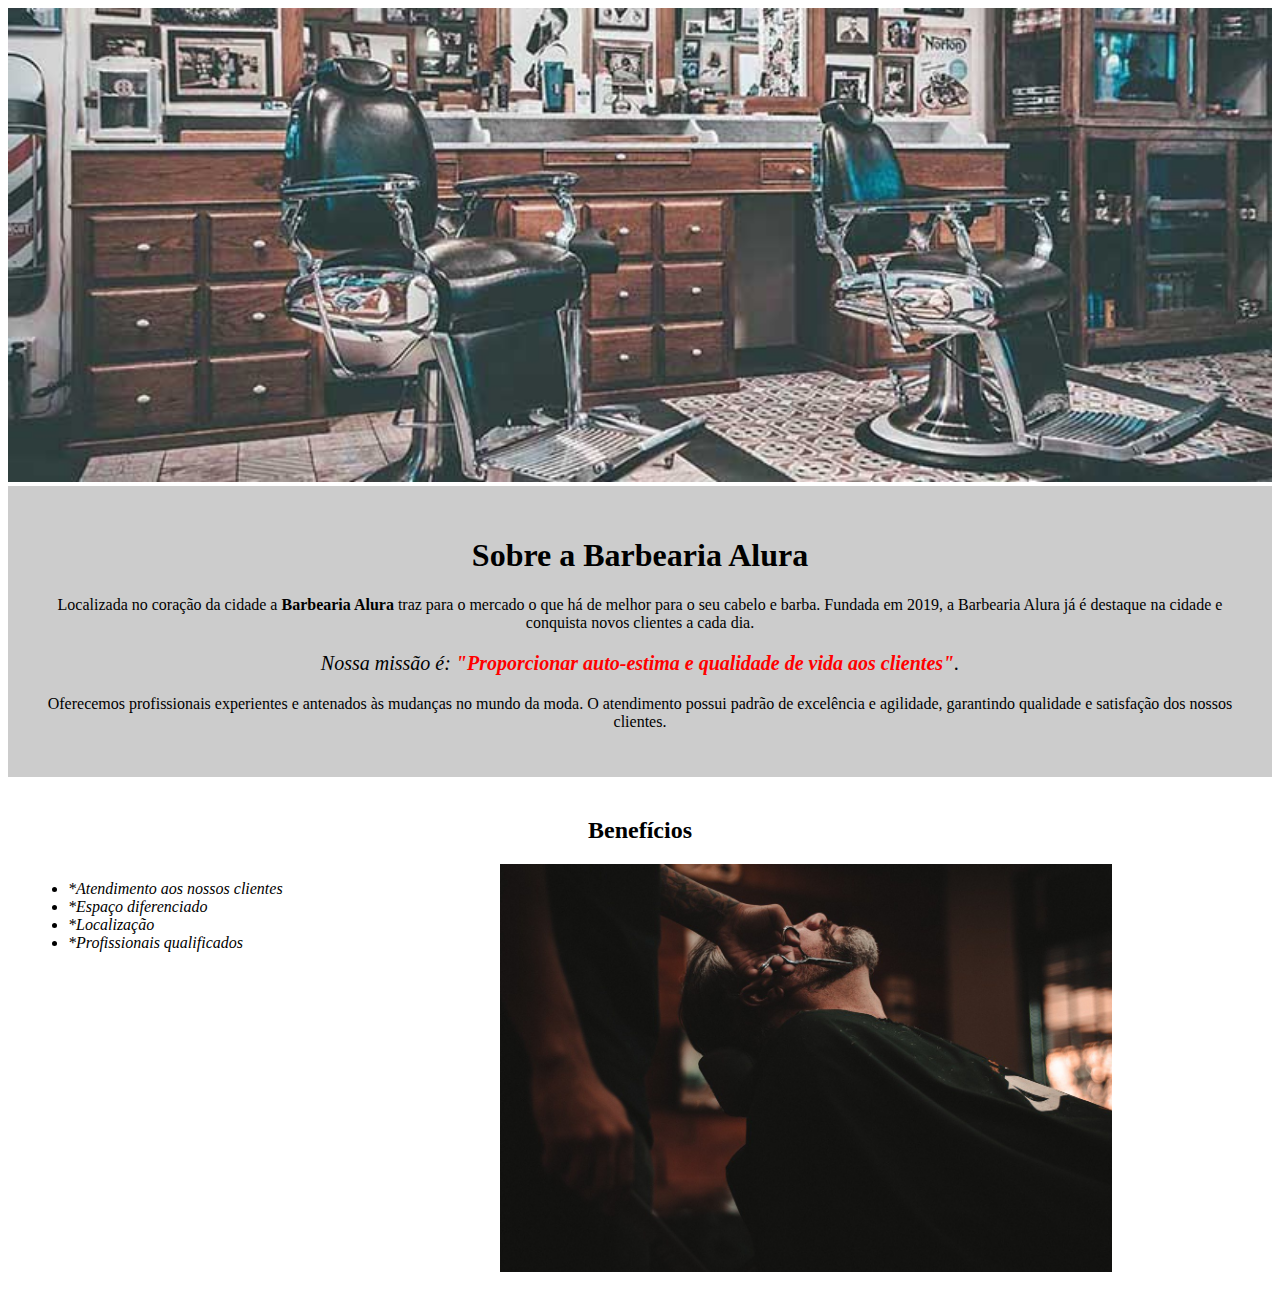
==== index.html @ 2e79b295 "Adicionado estilização a imagem do beneficio, e a lista de beneficios" ====
<!DOCTYPE html>
<html lang="PT-BR">
<head>
    <meta charset="UTF-8">
    <meta http-equiv="X-UA-Compatible" content="IE=edge">
    <meta name="viewport" content="width=device-width, initial-scale=1.0">
    <title>Barbearia Alura</title>
    <link rel="stylesheet" href="css/style.css">

</head>
    <body>

        <img id="banner" src="image/banner.jpg" alt="Banner">
        <div class="principal">
            <h1>Sobre a Barbearia Alura</h1>

                <p>Localizada no coração da cidade a <strong>Barbearia Alura</strong> traz para o mercado o que há de melhor para o seu cabelo e barba.
                    Fundada em 2019, a Barbearia Alura já é destaque na cidade e conquista novos clientes a cada dia.</p>

                <p id="missao"><em>Nossa missão é: <strong>"Proporcionar auto-estima e qualidade de vida aos clientes"</strong>.</em></p>

                <p> Oferecemos profissionais experientes e antenados às mudanças no mundo da moda.
                    O atendimento possui padrão de excelência e agilidade,
                    garantindo qualidade e satisfação dos nossos clientes.</p>
        </div>
        <div class="beneficios">   
            <h2>Benefícios</h2>
                <ul>
                    <li class="itens">*Atendimento aos nossos clientes</li>
                    <li class="itens">*Espaço diferenciado</li>
                    <li class="itens">*Localização</li>
                    <li class="itens">*Profissionais qualificados</li>
                </ul>

                <img src="image/beneficios.jpg" alt="beneficio" class="imagem_beneficios">
        </div>
    </body>
</html>
---- css/style.css ----
body{
   
}
#banner{
    width: 100%;
}

.principal{
    background:#CCCCCC;
    padding: 30px;
}

h1{
    text-align: center;
}

p{
    text-align: center;
}

#missao{
    font-size: 20px;
}

em strong{
    color: #FF0000;
}
ul{
    display: inline-block;
    vertical-align: top;
    width: 20%;
    margin-right: 15%;
}

.itens{
    font-style: italic;
}

.beneficios{
    background: #FFF;
    padding: 20px;
    
}

h2{
    text-align: center;
}

.imagem_beneficios{
    width: 50%;
}
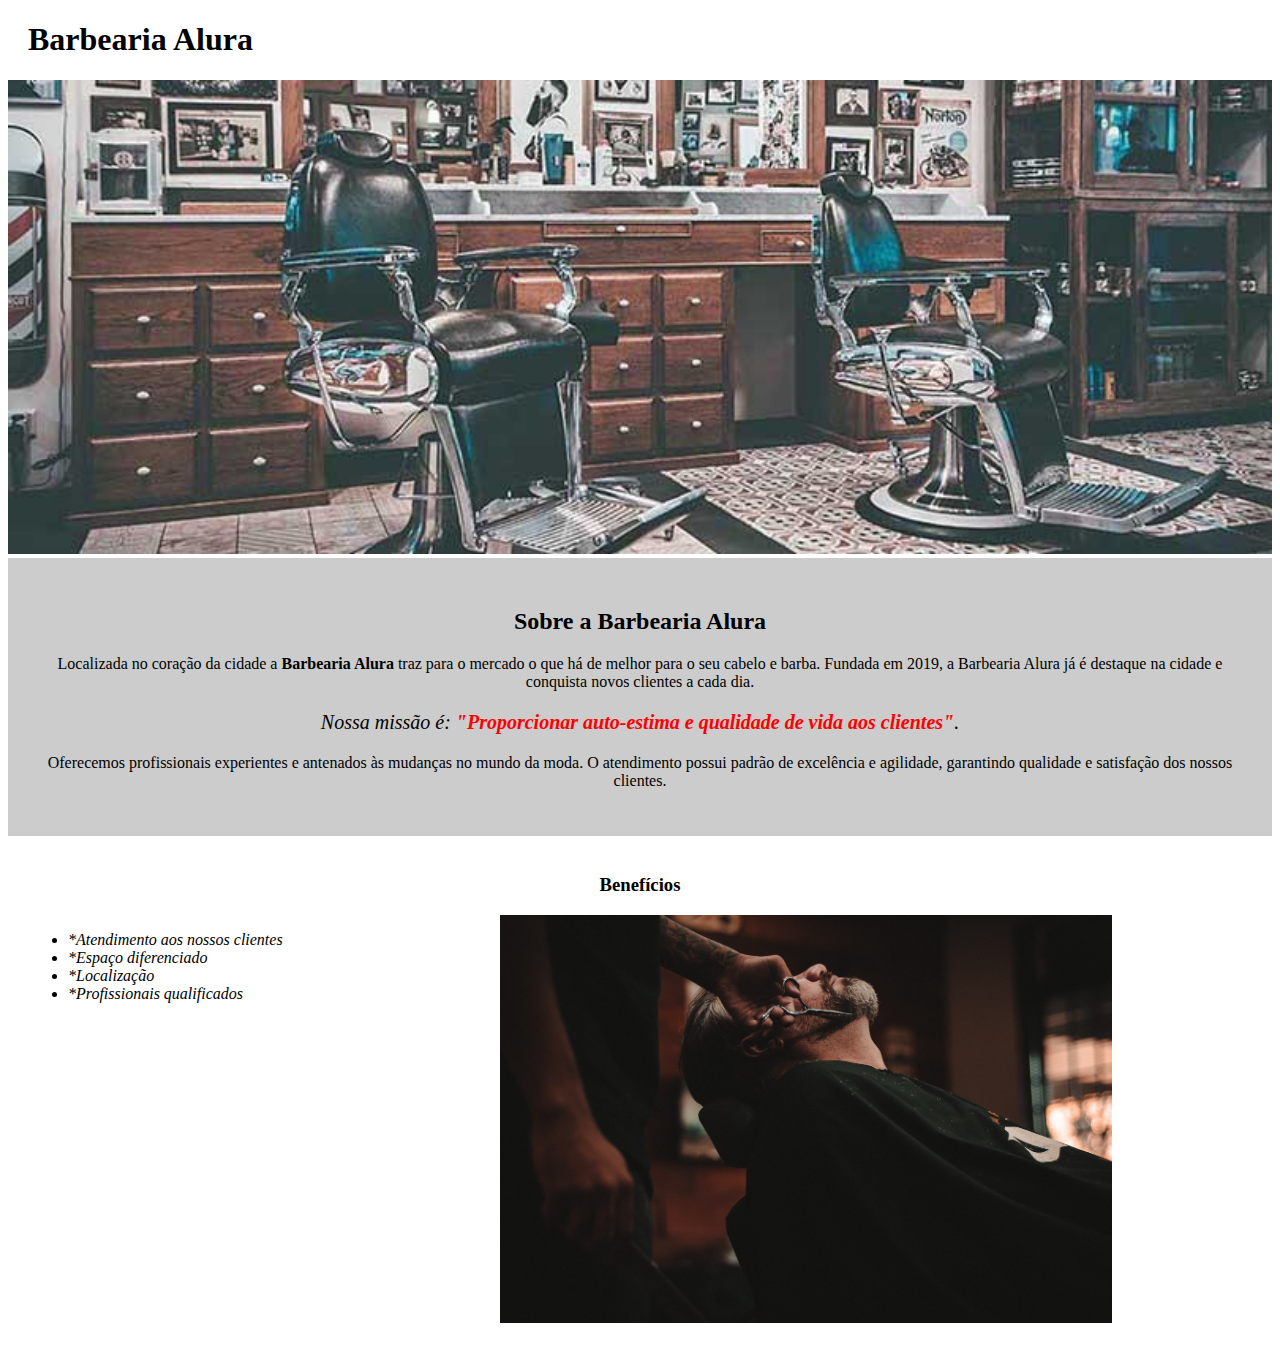
==== commit c812c15c: "Alterações feitas no css referente aos titulo (hq,h2,h3), section header adicionada para nome da pág" ====
--- a/index.html
+++ b/index.html
@@ -9,10 +9,13 @@
 
 </head>
     <body>
+        <header>
+            <h1 class="titulo-principal">Barbearia Alura</h1>
+        </header>
 
         <img id="banner" src="image/banner.jpg" alt="Banner">
         <div class="principal">
-            <h1>Sobre a Barbearia Alura</h1>
+            <h2 class="titulo-centralizado">Sobre a Barbearia Alura</h2>
 
                 <p>Localizada no coração da cidade a <strong>Barbearia Alura</strong> traz para o mercado o que há de melhor para o seu cabelo e barba.
                     Fundada em 2019, a Barbearia Alura já é destaque na cidade e conquista novos clientes a cada dia.</p>
@@ -24,7 +27,7 @@
                     garantindo qualidade e satisfação dos nossos clientes.</p>
         </div>
         <div class="beneficios">   
-            <h2>Benefícios</h2>
+            <h3 class="titulo-centralizado">Benefícios</h3>
                 <ul>
                     <li class="itens">*Atendimento aos nossos clientes</li>
                     <li class="itens">*Espaço diferenciado</li>
--- a/css/style.css
+++ b/css/style.css
@@ -1,6 +1,4 @@
-body{
-   
-}
+
 #banner{
     width: 100%;
 }
@@ -9,8 +7,10 @@
     background:#CCCCCC;
     padding: 30px;
 }
-
-h1{
+.titulo-principal{
+    padding-left: 20px;
+}
+.titulo-centralizado{
     text-align: center;
 }
 
@@ -42,10 +42,6 @@
     
 }
 
-h2{
-    text-align: center;
-}
-
 .imagem_beneficios{
     width: 50%;
 }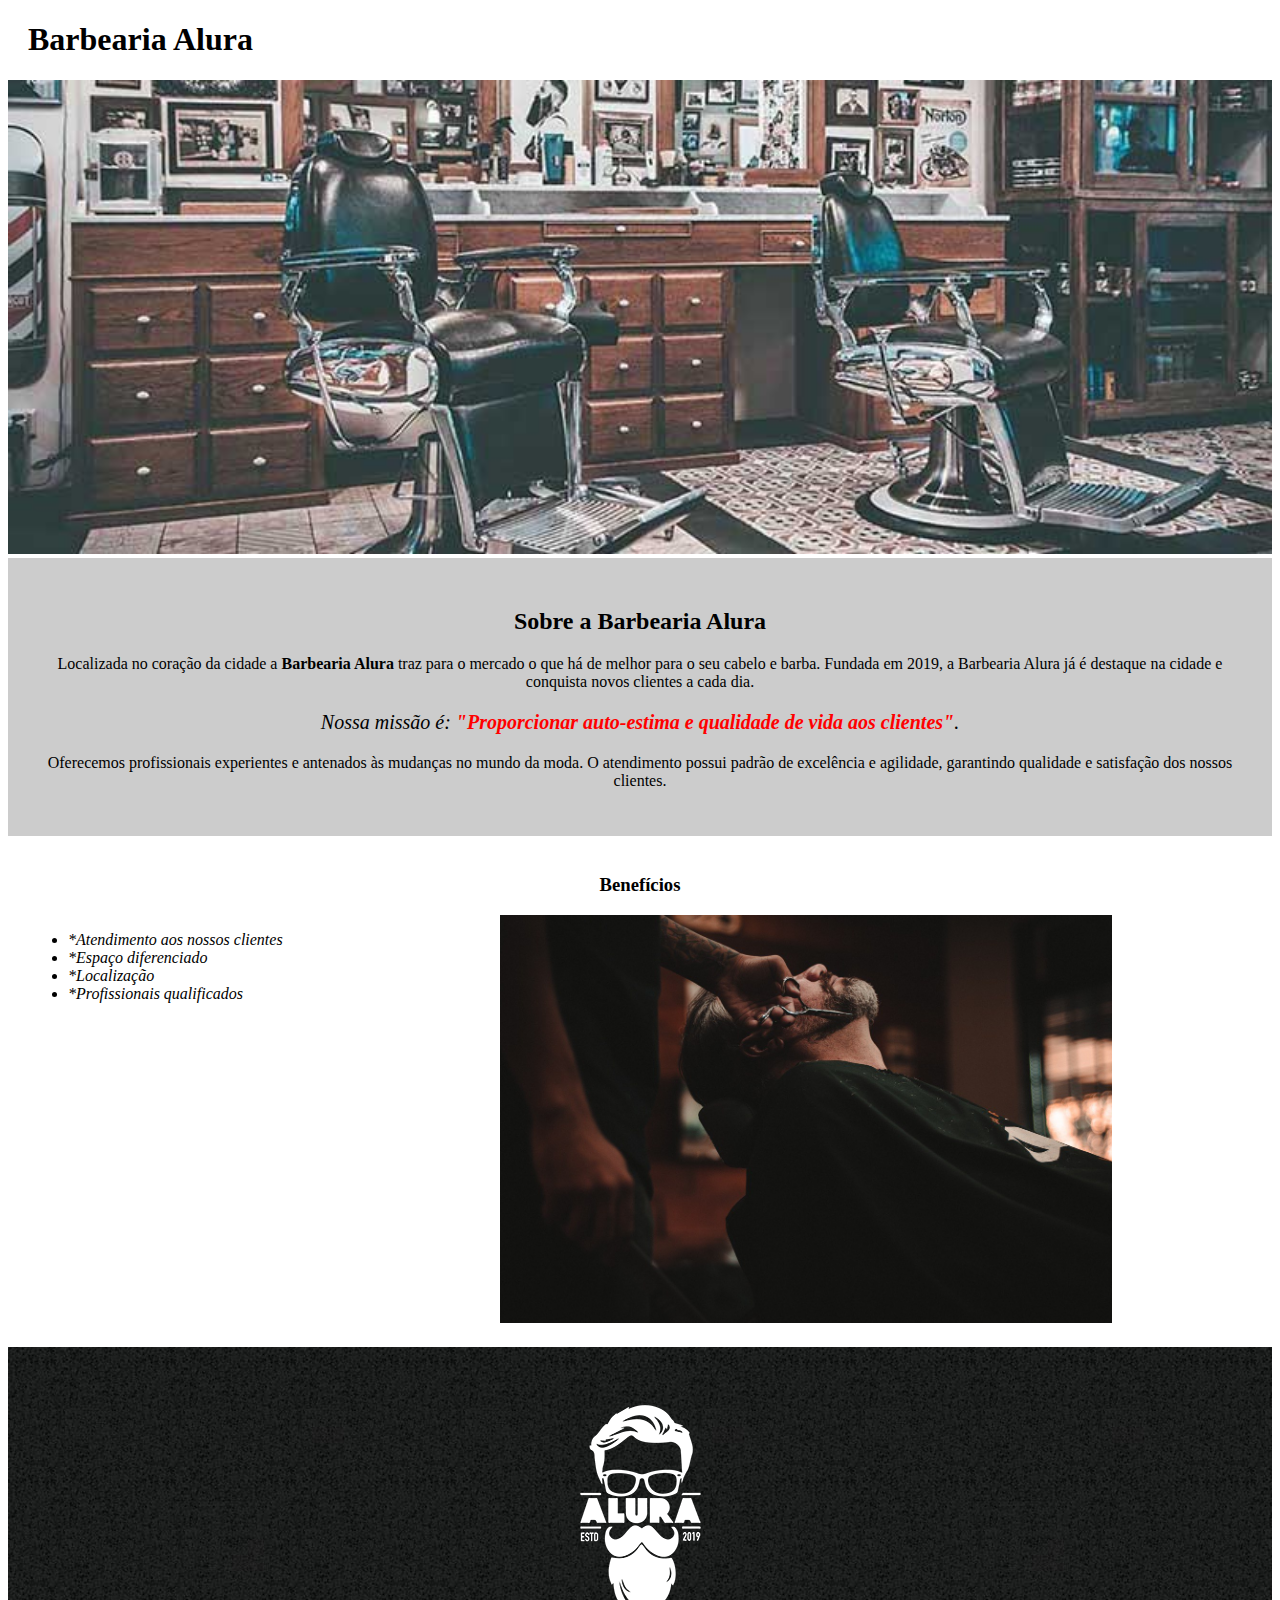
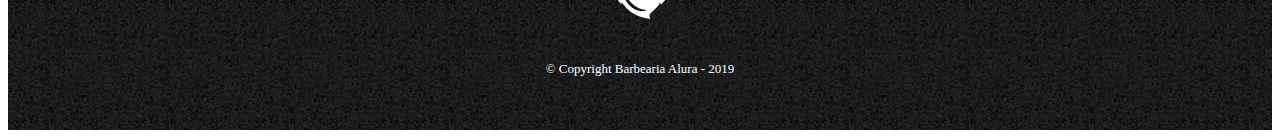
==== commit 4faa1901: "adicionado footer na index, trocado o nome do css da index" ====
--- a/index.html
+++ b/index.html
@@ -5,7 +5,7 @@
     <meta http-equiv="X-UA-Compatible" content="IE=edge">
     <meta name="viewport" content="width=device-width, initial-scale=1.0">
     <title>Barbearia Alura</title>
-    <link rel="stylesheet" href="css/style.css">
+    <link rel="stylesheet" href="css/index.css">
 
 </head>
     <body>
@@ -37,5 +37,10 @@
 
                 <img src="image/beneficios.jpg" alt="beneficio" class="imagem_beneficios">
         </div>
+
+        <footer>
+            <img src="image/prod_img/logo-branco.png">
+            <p class="copyright"> &copy; Copyright Barbearia Alura - 2019   </p>
+        </footer>
     </body>
 </html>--- a/css/index.css
+++ b/css/index.css
@@ -0,0 +1,59 @@
+
+#banner{
+    width: 100%;
+}
+
+.principal{
+    background:#CCCCCC;
+    padding: 30px;
+}
+.titulo-principal{
+    padding-left: 20px;
+}
+.titulo-centralizado{
+    text-align: center;
+}
+
+p{
+    text-align: center;
+}
+
+#missao{
+    font-size: 20px;
+}
+
+em strong{
+    color: #FF0000;
+}
+ul{
+    display: inline-block;
+    vertical-align: top;
+    width: 20%;
+    margin-right: 15%;
+}
+
+.itens{
+    font-style: italic;
+}
+
+.beneficios{
+    background: #FFF;
+    padding: 20px;
+    
+}
+
+.imagem_beneficios{
+    width: 50%;
+}
+
+footer {
+    text-align: center;
+    background: url("../image/prod_img/bg.jpg");
+    padding: 40px 0;
+}
+
+.copyright{
+    color: #FFFFFF;
+    font-size: 13px;
+    margin-top: 20px;
+}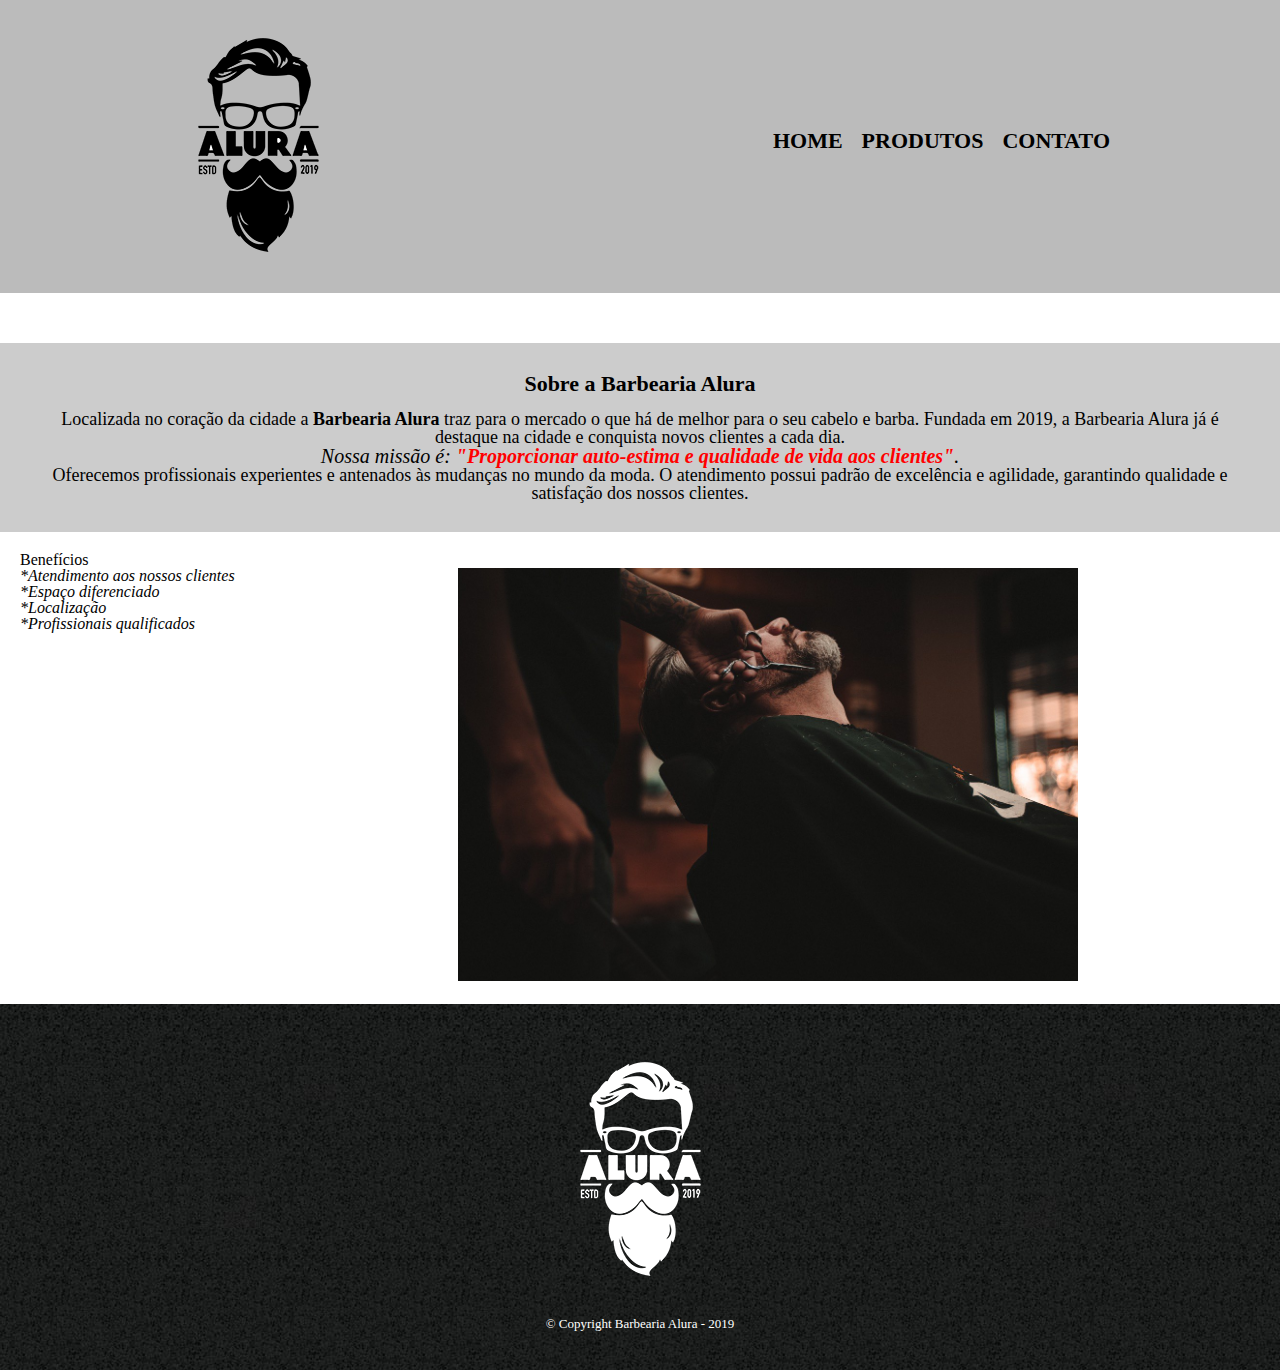
==== commit 11703d86: "Adicionado nav na index, refeito a estilização da pag" ====
--- a/index.html
+++ b/index.html
@@ -5,17 +5,27 @@
     <meta http-equiv="X-UA-Compatible" content="IE=edge">
     <meta name="viewport" content="width=device-width, initial-scale=1.0">
     <title>Barbearia Alura</title>
+
+    <link rel="stylesheet" href="css/reset.css">
+
     <link rel="stylesheet" href="css/index.css">
 
 </head>
-    <body>
         <header>
-            <h1 class="titulo-principal">Barbearia Alura</h1>
+            <div class="caixa">
+                <h1><img src="image/prod_img/logo.png" alt="LOGO"></h1>
+                <nav>
+                    <ul class="navegacao">
+                        <li><a href="index.html">home</a></li>
+                        <li><a href="produtos.html">produtos</a></li>
+                        <li><a href="contato.html">contato</a></li>
+                    </ul>
+                </nav>
+            </div>
         </header>
 
-        <img id="banner" src="image/banner.jpg" alt="Banner">
         <div class="principal">
-            <h2 class="titulo-centralizado">Sobre a Barbearia Alura</h2>
+            <h2>Sobre a Barbearia Alura</h2>
 
                 <p>Localizada no coração da cidade a <strong>Barbearia Alura</strong> traz para o mercado o que há de melhor para o seu cabelo e barba.
                     Fundada em 2019, a Barbearia Alura já é destaque na cidade e conquista novos clientes a cada dia.</p>
@@ -26,6 +36,7 @@
                     O atendimento possui padrão de excelência e agilidade,
                     garantindo qualidade e satisfação dos nossos clientes.</p>
         </div>
+
         <div class="beneficios">   
             <h3 class="titulo-centralizado">Benefícios</h3>
                 <ul>
--- a/css/index.css
+++ b/css/index.css
@@ -1,31 +1,71 @@
 
-#banner{
-    width: 100%;
+header{
+    background: #BBBBBB;
+    padding: 20px 0 20px 0;
+}
+.caixa{
+    position: relative;
+    width: 940px;
+    margin: 0 auto 0 auto;
+}
+
+nav{
+    position: absolute;
+    top: 110px;
+    right: 0px;
+}
+
+nav li{
+    display: inline;
+    margin:0 0 0 15px;
+}
+
+nav a{
+    text-transform: uppercase;
+    color:#000000;
+    font-weight: bold;
+    font-size: 22px;
+    text-decoration: none;
+}
+nav a:hover{
+    color: #C78C19;
+    text-decoration: underline;
 }
 
 .principal{
+
+    margin-top: 50px;
     background:#CCCCCC;
     padding: 30px;
 }
-.titulo-principal{
-    padding-left: 20px;
+
+.principal h2{
+    font-size: 22px;
+    font-weight: bold;
+    text-align: center;
+    margin-bottom: 15px;
 }
-.titulo-centralizado{
-    text-align: center;
+
+.principal strong{
+    font-weight: bold;
 }
 
 p{
     text-align: center;
+    font-size: 18px;
 }
 
 #missao{
     font-size: 20px;
 }
-
+em{
+    font-style: italic;
+}
 em strong{
+    font-weight: bold;
     color: #FF0000;
 }
-ul{
+.beneficios ul{
     display: inline-block;
     vertical-align: top;
     width: 20%;
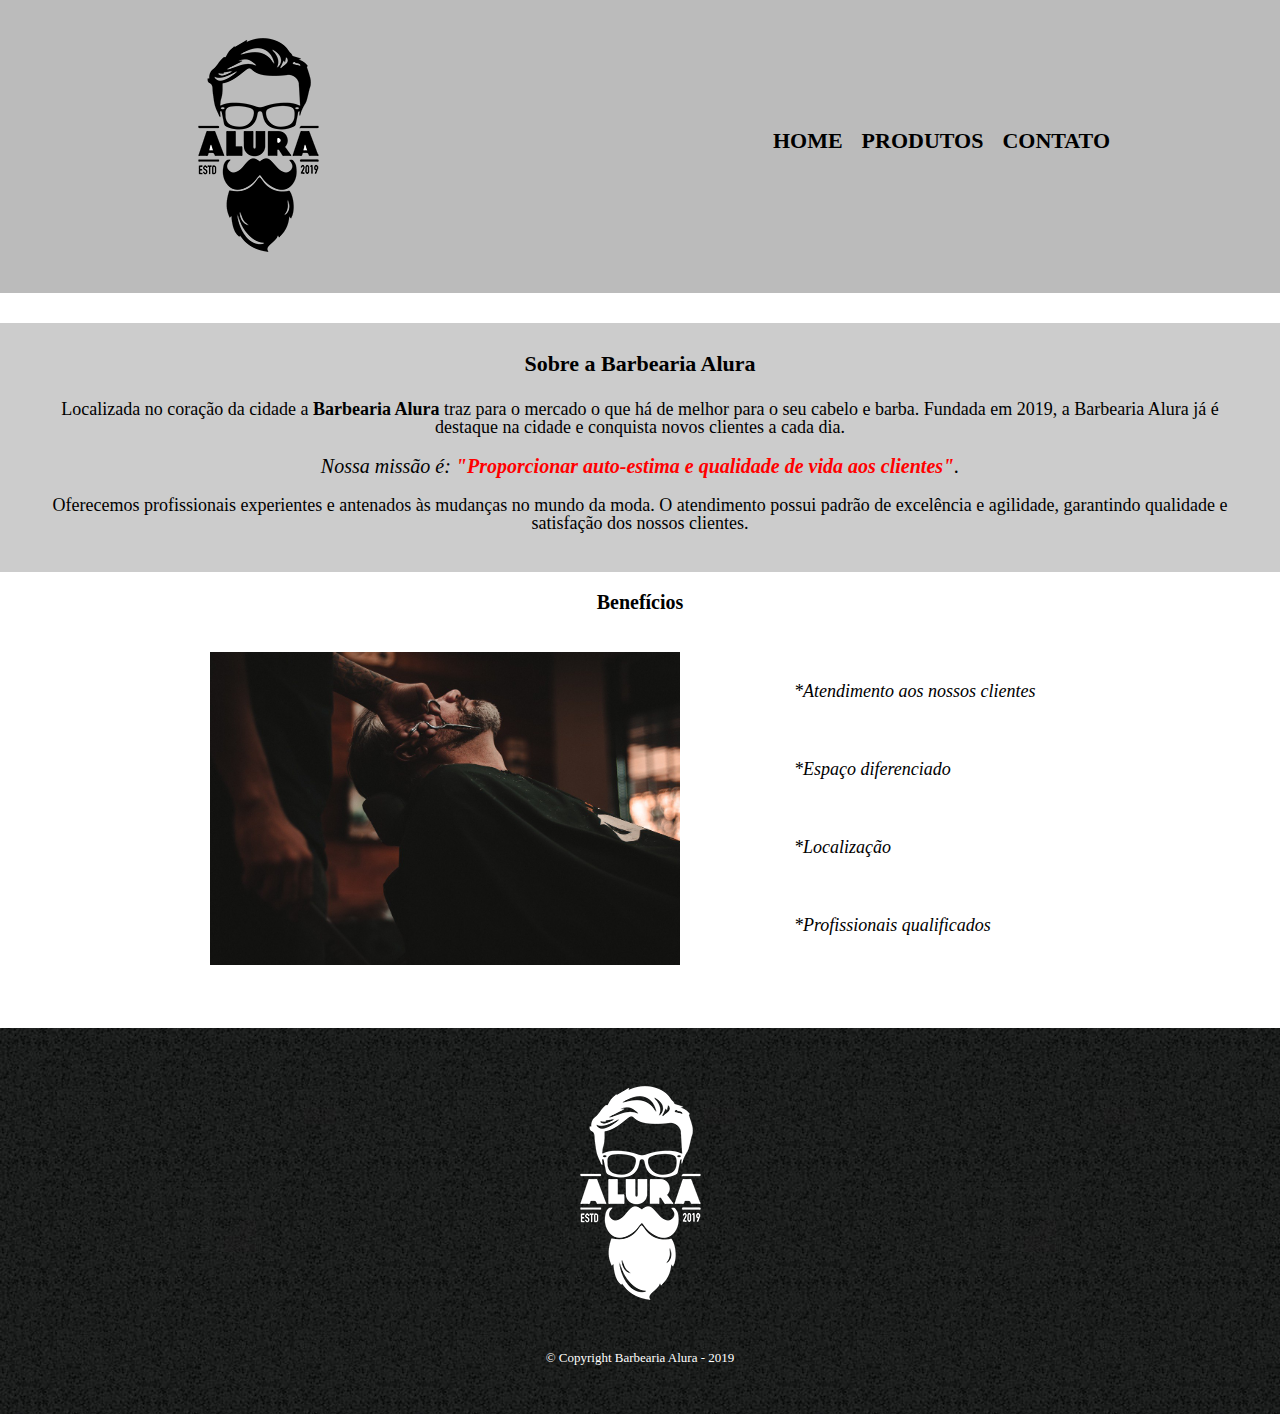
==== commit cecae6bb: "Feito a reestruturação da pag index, alterado css e organizaç" ====
--- a/index.html
+++ b/index.html
@@ -23,32 +23,34 @@
                 </nav>
             </div>
         </header>
+        <main>
+            <div class="principal">
+                <h2>Sobre a Barbearia Alura</h2>
 
-        <div class="principal">
-            <h2>Sobre a Barbearia Alura</h2>
+                    <p>Localizada no coração da cidade a <strong>Barbearia Alura</strong> traz para o mercado o que há de melhor para o seu cabelo e barba.
+                        Fundada em 2019, a Barbearia Alura já é destaque na cidade e conquista novos clientes a cada dia.</p>
 
-                <p>Localizada no coração da cidade a <strong>Barbearia Alura</strong> traz para o mercado o que há de melhor para o seu cabelo e barba.
-                    Fundada em 2019, a Barbearia Alura já é destaque na cidade e conquista novos clientes a cada dia.</p>
+                    <p id="missao"><em>Nossa missão é: <strong>"Proporcionar auto-estima e qualidade de vida aos clientes"</strong>.</em></p>
 
-                <p id="missao"><em>Nossa missão é: <strong>"Proporcionar auto-estima e qualidade de vida aos clientes"</strong>.</em></p>
+                    <p> Oferecemos profissionais experientes e antenados às mudanças no mundo da moda.
+                        O atendimento possui padrão de excelência e agilidade,
+                        garantindo qualidade e satisfação dos nossos clientes.</p>
+            </div>
 
-                <p> Oferecemos profissionais experientes e antenados às mudanças no mundo da moda.
-                    O atendimento possui padrão de excelência e agilidade,
-                    garantindo qualidade e satisfação dos nossos clientes.</p>
-        </div>
+            <div class="beneficios">   
+                
+                <h3 class="titulo-centralizado">Benefícios</h3>
+                <img src="image/beneficios.jpg" alt="beneficio" class="imagem_beneficios">
+                    <ul>
+                        <li class="itens">*Atendimento aos nossos clientes</li>
+                        <li class="itens">*Espaço diferenciado</li>
+                        <li class="itens">*Localização</li>
+                        <li class="itens">*Profissionais qualificados</li>
+                    </ul>
 
-        <div class="beneficios">   
-            <h3 class="titulo-centralizado">Benefícios</h3>
-                <ul>
-                    <li class="itens">*Atendimento aos nossos clientes</li>
-                    <li class="itens">*Espaço diferenciado</li>
-                    <li class="itens">*Localização</li>
-                    <li class="itens">*Profissionais qualificados</li>
-                </ul>
-
-                <img src="image/beneficios.jpg" alt="beneficio" class="imagem_beneficios">
-        </div>
-
+                    
+            </div>
+        </main>
         <footer>
             <img src="image/prod_img/logo-branco.png">
             <p class="copyright"> &copy; Copyright Barbearia Alura - 2019   </p>
--- a/css/index.css
+++ b/css/index.css
@@ -34,7 +34,7 @@
 
 .principal{
 
-    margin-top: 50px;
+    margin-top: 30px;
     background:#CCCCCC;
     padding: 30px;
 }
@@ -51,6 +51,7 @@
 }
 
 p{
+    padding: 10px;
     text-align: center;
     font-size: 18px;
 }
@@ -65,25 +66,38 @@
     font-weight: bold;
     color: #FF0000;
 }
-.beneficios ul{
-    display: inline-block;
-    vertical-align: top;
-    width: 20%;
-    margin-right: 15%;
-}
-
-.itens{
-    font-style: italic;
-}
 
 .beneficios{
     background: #FFF;
     padding: 20px;
+    width: 940px;
+    margin:0 auto;
     
 }
 
+.beneficios h3{
+    font-size: 20px;
+    font-weight: bold;
+    text-align: center;
+
+}
+.beneficios ul{
+    display: inline-block;
+    vertical-align: top;
+    padding: 40px;    
+}
+
+.itens{
+    padding: 30px;
+    font-style: italic;
+    font-size: 18px;
+}
+
+
+
 .imagem_beneficios{
     width: 50%;
+    padding: 40px;
 }
 
 footer {
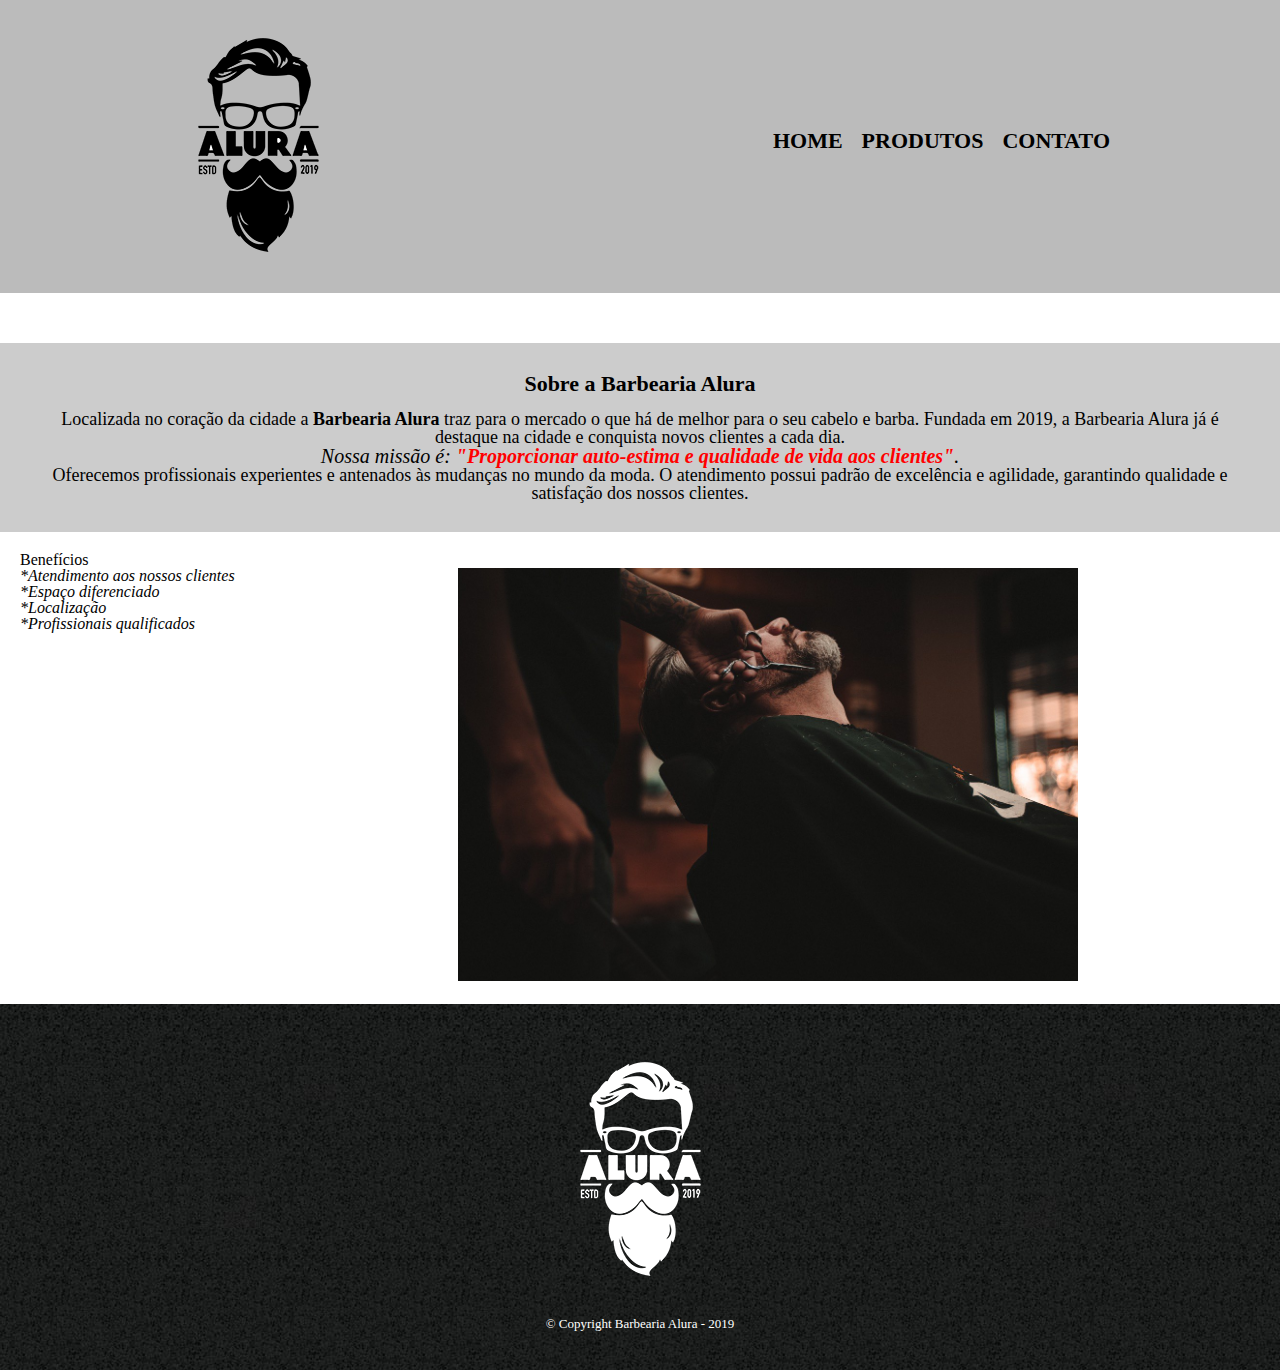
==== commit 2942b50d: "Revert "Feito a reestruturação da pag index, alterado css e organizaç"" ====
--- a/index.html
+++ b/index.html
@@ -23,34 +23,32 @@
                 </nav>
             </div>
         </header>
-        <main>
-            <div class="principal">
-                <h2>Sobre a Barbearia Alura</h2>
 
-                    <p>Localizada no coração da cidade a <strong>Barbearia Alura</strong> traz para o mercado o que há de melhor para o seu cabelo e barba.
-                        Fundada em 2019, a Barbearia Alura já é destaque na cidade e conquista novos clientes a cada dia.</p>
+        <div class="principal">
+            <h2>Sobre a Barbearia Alura</h2>
 
-                    <p id="missao"><em>Nossa missão é: <strong>"Proporcionar auto-estima e qualidade de vida aos clientes"</strong>.</em></p>
+                <p>Localizada no coração da cidade a <strong>Barbearia Alura</strong> traz para o mercado o que há de melhor para o seu cabelo e barba.
+                    Fundada em 2019, a Barbearia Alura já é destaque na cidade e conquista novos clientes a cada dia.</p>
 
-                    <p> Oferecemos profissionais experientes e antenados às mudanças no mundo da moda.
-                        O atendimento possui padrão de excelência e agilidade,
-                        garantindo qualidade e satisfação dos nossos clientes.</p>
-            </div>
+                <p id="missao"><em>Nossa missão é: <strong>"Proporcionar auto-estima e qualidade de vida aos clientes"</strong>.</em></p>
 
-            <div class="beneficios">   
-                
-                <h3 class="titulo-centralizado">Benefícios</h3>
+                <p> Oferecemos profissionais experientes e antenados às mudanças no mundo da moda.
+                    O atendimento possui padrão de excelência e agilidade,
+                    garantindo qualidade e satisfação dos nossos clientes.</p>
+        </div>
+
+        <div class="beneficios">   
+            <h3 class="titulo-centralizado">Benefícios</h3>
+                <ul>
+                    <li class="itens">*Atendimento aos nossos clientes</li>
+                    <li class="itens">*Espaço diferenciado</li>
+                    <li class="itens">*Localização</li>
+                    <li class="itens">*Profissionais qualificados</li>
+                </ul>
+
                 <img src="image/beneficios.jpg" alt="beneficio" class="imagem_beneficios">
-                    <ul>
-                        <li class="itens">*Atendimento aos nossos clientes</li>
-                        <li class="itens">*Espaço diferenciado</li>
-                        <li class="itens">*Localização</li>
-                        <li class="itens">*Profissionais qualificados</li>
-                    </ul>
+        </div>
 
-                    
-            </div>
-        </main>
         <footer>
             <img src="image/prod_img/logo-branco.png">
             <p class="copyright"> &copy; Copyright Barbearia Alura - 2019   </p>
--- a/css/index.css
+++ b/css/index.css
@@ -34,7 +34,7 @@
 
 .principal{
 
-    margin-top: 30px;
+    margin-top: 50px;
     background:#CCCCCC;
     padding: 30px;
 }
@@ -51,7 +51,6 @@
 }
 
 p{
-    padding: 10px;
     text-align: center;
     font-size: 18px;
 }
@@ -66,38 +65,25 @@
     font-weight: bold;
     color: #FF0000;
 }
+.beneficios ul{
+    display: inline-block;
+    vertical-align: top;
+    width: 20%;
+    margin-right: 15%;
+}
+
+.itens{
+    font-style: italic;
+}
 
 .beneficios{
     background: #FFF;
     padding: 20px;
-    width: 940px;
-    margin:0 auto;
     
 }
 
-.beneficios h3{
-    font-size: 20px;
-    font-weight: bold;
-    text-align: center;
-
-}
-.beneficios ul{
-    display: inline-block;
-    vertical-align: top;
-    padding: 40px;    
-}
-
-.itens{
-    padding: 30px;
-    font-style: italic;
-    font-size: 18px;
-}
-
-
-
 .imagem_beneficios{
     width: 50%;
-    padding: 40px;
 }
 
 footer {
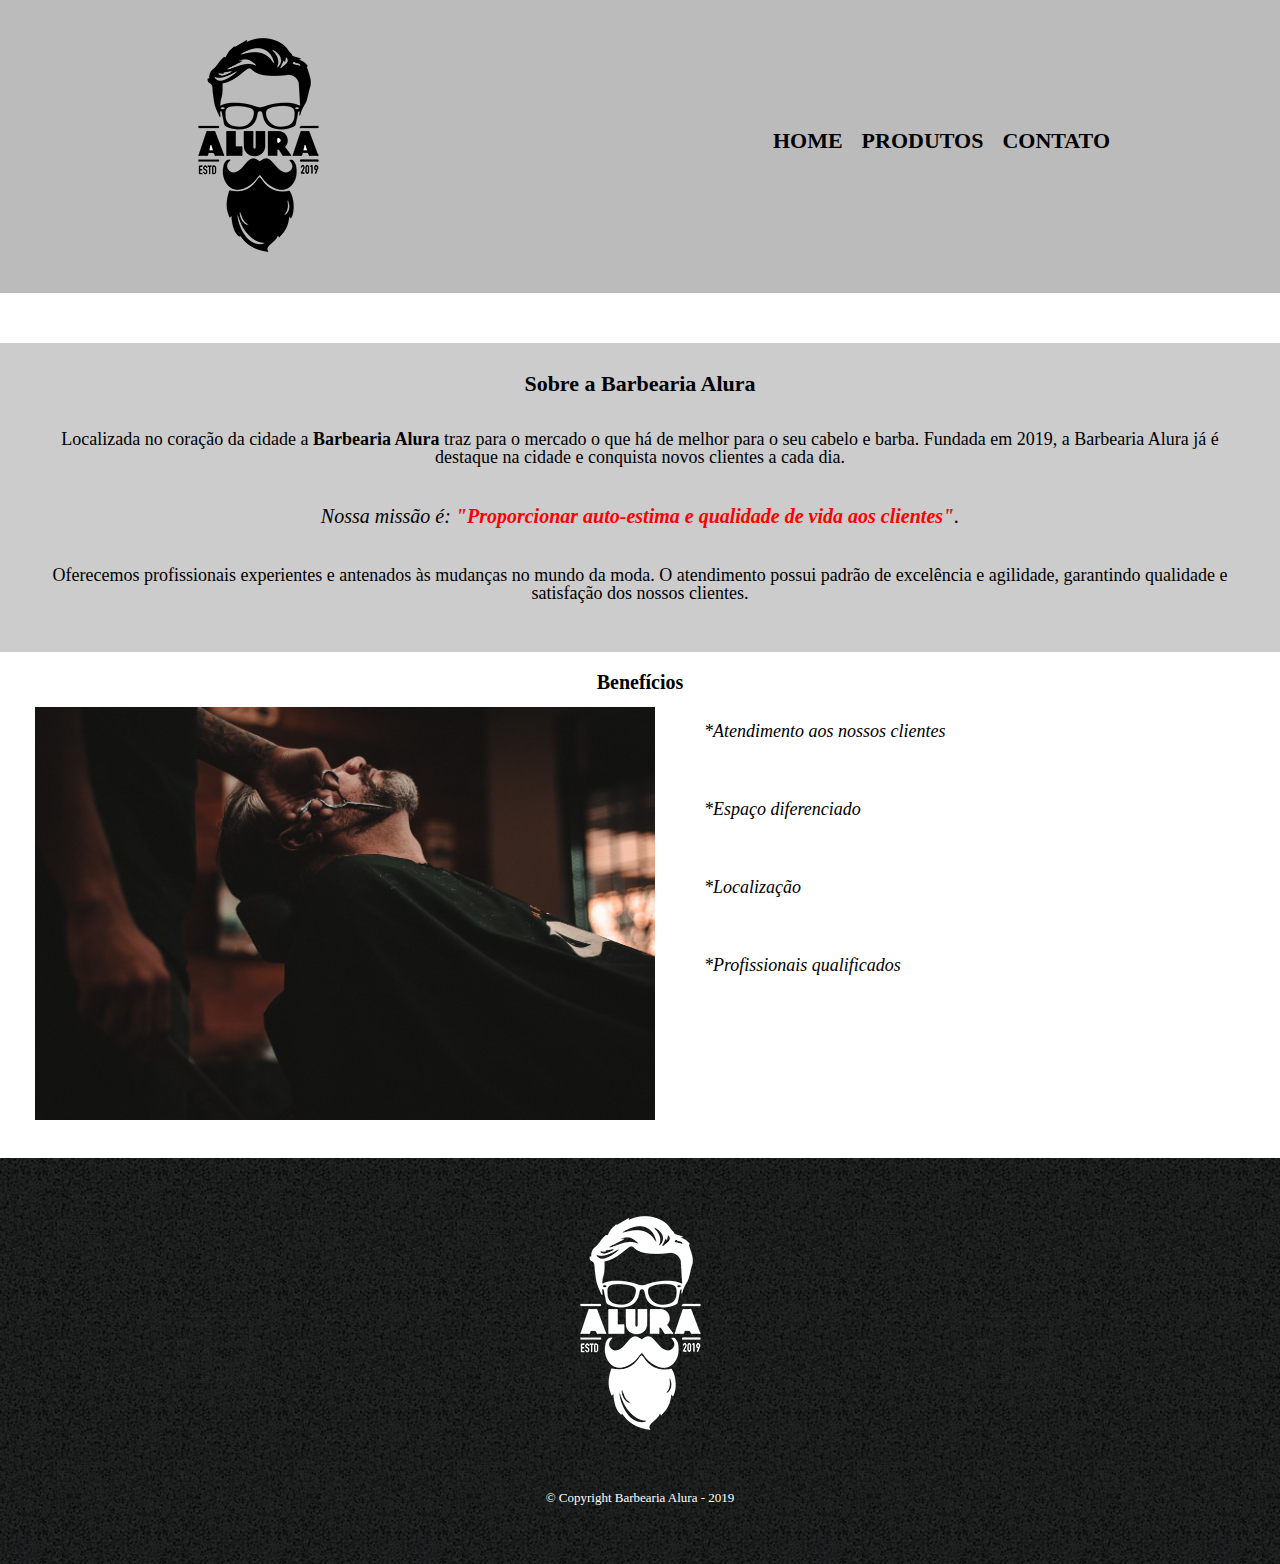
==== commit 95180043: "feito alteracoes na index, adicionado novos estilos" ====
--- a/index.html
+++ b/index.html
@@ -23,32 +23,33 @@
                 </nav>
             </div>
         </header>
+        <main>
+                <div class="principal">
+                    <h2>Sobre a Barbearia Alura</h2>
 
-        <div class="principal">
-            <h2>Sobre a Barbearia Alura</h2>
+                        <p>Localizada no coração da cidade a <strong>Barbearia Alura</strong> traz para o mercado o que há de melhor para o seu cabelo e barba.
+                            Fundada em 2019, a Barbearia Alura já é destaque na cidade e conquista novos clientes a cada dia.</p>
 
-                <p>Localizada no coração da cidade a <strong>Barbearia Alura</strong> traz para o mercado o que há de melhor para o seu cabelo e barba.
-                    Fundada em 2019, a Barbearia Alura já é destaque na cidade e conquista novos clientes a cada dia.</p>
+                        <p id="missao"><em>Nossa missão é: <strong>"Proporcionar auto-estima e qualidade de vida aos clientes"</strong>.</em></p>
 
-                <p id="missao"><em>Nossa missão é: <strong>"Proporcionar auto-estima e qualidade de vida aos clientes"</strong>.</em></p>
+                        <p> Oferecemos profissionais experientes e antenados às mudanças no mundo da moda.
+                            O atendimento possui padrão de excelência e agilidade,
+                            garantindo qualidade e satisfação dos nossos clientes.</p>
+                </div>
 
-                <p> Oferecemos profissionais experientes e antenados às mudanças no mundo da moda.
-                    O atendimento possui padrão de excelência e agilidade,
-                    garantindo qualidade e satisfação dos nossos clientes.</p>
-        </div>
+                <div class="beneficios">   
+                    <h3 class="titulo-centralizado">Benefícios</h3>
+                    <img src="image/beneficios.jpg" alt="beneficio" class="imagem_beneficios">
+                        <ul>
+                            <li class="itens">*Atendimento aos nossos clientes</li>
+                            <li class="itens">*Espaço diferenciado</li>
+                            <li class="itens">*Localização</li>
+                            <li class="itens">*Profissionais qualificados</li>
+                        </ul>
 
-        <div class="beneficios">   
-            <h3 class="titulo-centralizado">Benefícios</h3>
-                <ul>
-                    <li class="itens">*Atendimento aos nossos clientes</li>
-                    <li class="itens">*Espaço diferenciado</li>
-                    <li class="itens">*Localização</li>
-                    <li class="itens">*Profissionais qualificados</li>
-                </ul>
-
-                <img src="image/beneficios.jpg" alt="beneficio" class="imagem_beneficios">
-        </div>
-
+                        
+                </div>
+        </main>
         <footer>
             <img src="image/prod_img/logo-branco.png">
             <p class="copyright"> &copy; Copyright Barbearia Alura - 2019   </p>
--- a/css/index.css
+++ b/css/index.css
@@ -53,6 +53,7 @@
 p{
     text-align: center;
     font-size: 18px;
+    padding: 20px;
 }
 
 #missao{
@@ -65,24 +66,32 @@
     font-weight: bold;
     color: #FF0000;
 }
-.beneficios ul{
-    display: inline-block;
-    vertical-align: top;
-    width: 20%;
-    margin-right: 15%;
-}
-
-.itens{
-    font-style: italic;
-}
-
 .beneficios{
     background: #FFF;
     padding: 20px;
     
 }
+.beneficios h3{
+    font-size: 20px;
+    font-weight: bold;
+    text-align: center;
+}
+.beneficios ul{
+    display: inline-block;
+    vertical-align: top;
+    
+}
+
+.itens{
+    font-size: 18px;
+    font-style: italic;
+    padding: 30px;
+}
+
+
 
 .imagem_beneficios{
+    padding: 15px;
     width: 50%;
 }
 
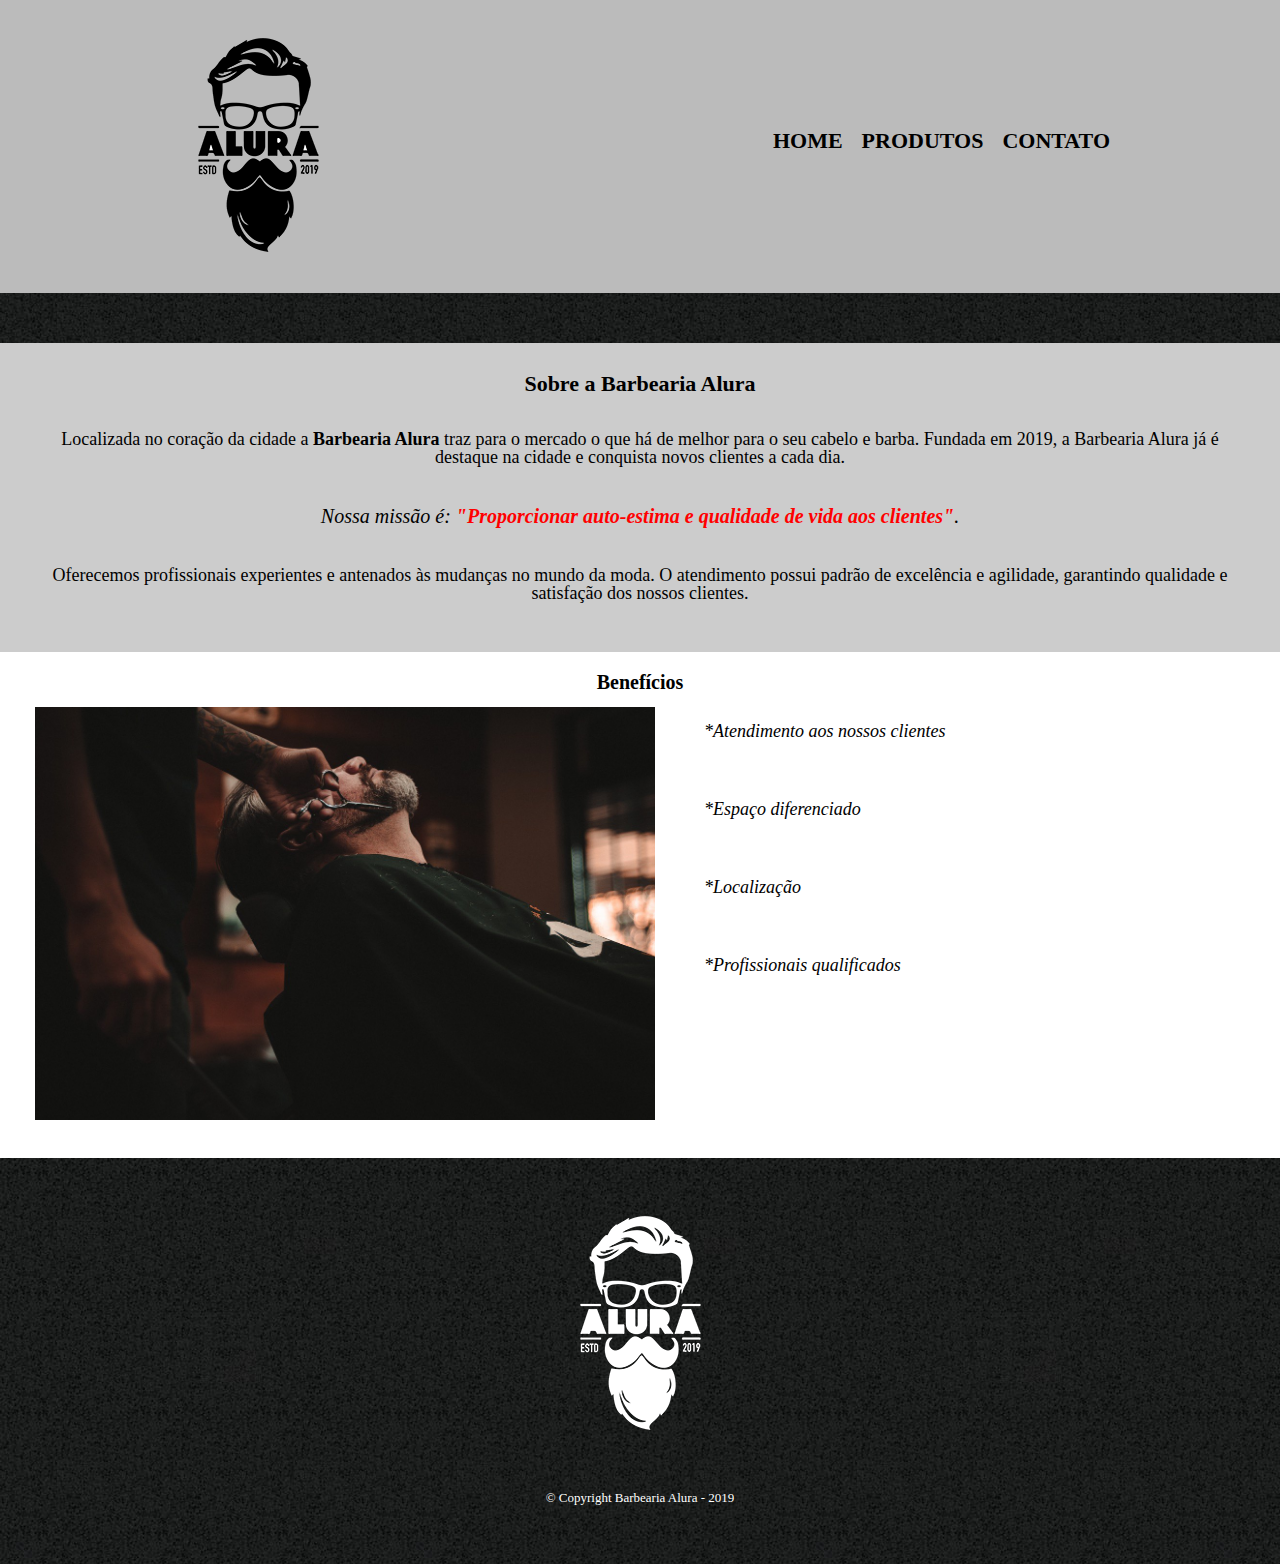
==== commit ee565e1f: "alteracao na semantica do formulario, e feito mais estilizacao" ====
--- a/index.html
+++ b/index.html
@@ -13,7 +13,7 @@
 </head>
         <header>
             <div class="caixa">
-                <h1><img src="image/prod_img/logo.png" alt="LOGO"></h1>
+                <h1><img src="image/prod_img/logo.png" alt="LOGO da Barbearia Alura, Homem com Oculos e Barba"></h1>
                 <nav>
                     <ul class="navegacao">
                         <li><a href="index.html">home</a></li>
@@ -51,7 +51,7 @@
                 </div>
         </main>
         <footer>
-            <img src="image/prod_img/logo-branco.png">
+            <img src="image/prod_img/logo-branco.png" alt="LOGO da Barbearia Alura, Homem com Oculos e Barba">
             <p class="copyright"> &copy; Copyright Barbearia Alura - 2019   </p>
         </footer>
     </body>
--- a/css/index.css
+++ b/css/index.css
@@ -1,4 +1,6 @@
-
+body{
+    background-image: url(../image/prod_img/bg.jpg);
+}
 header{
     background: #BBBBBB;
     padding: 20px 0 20px 0;
